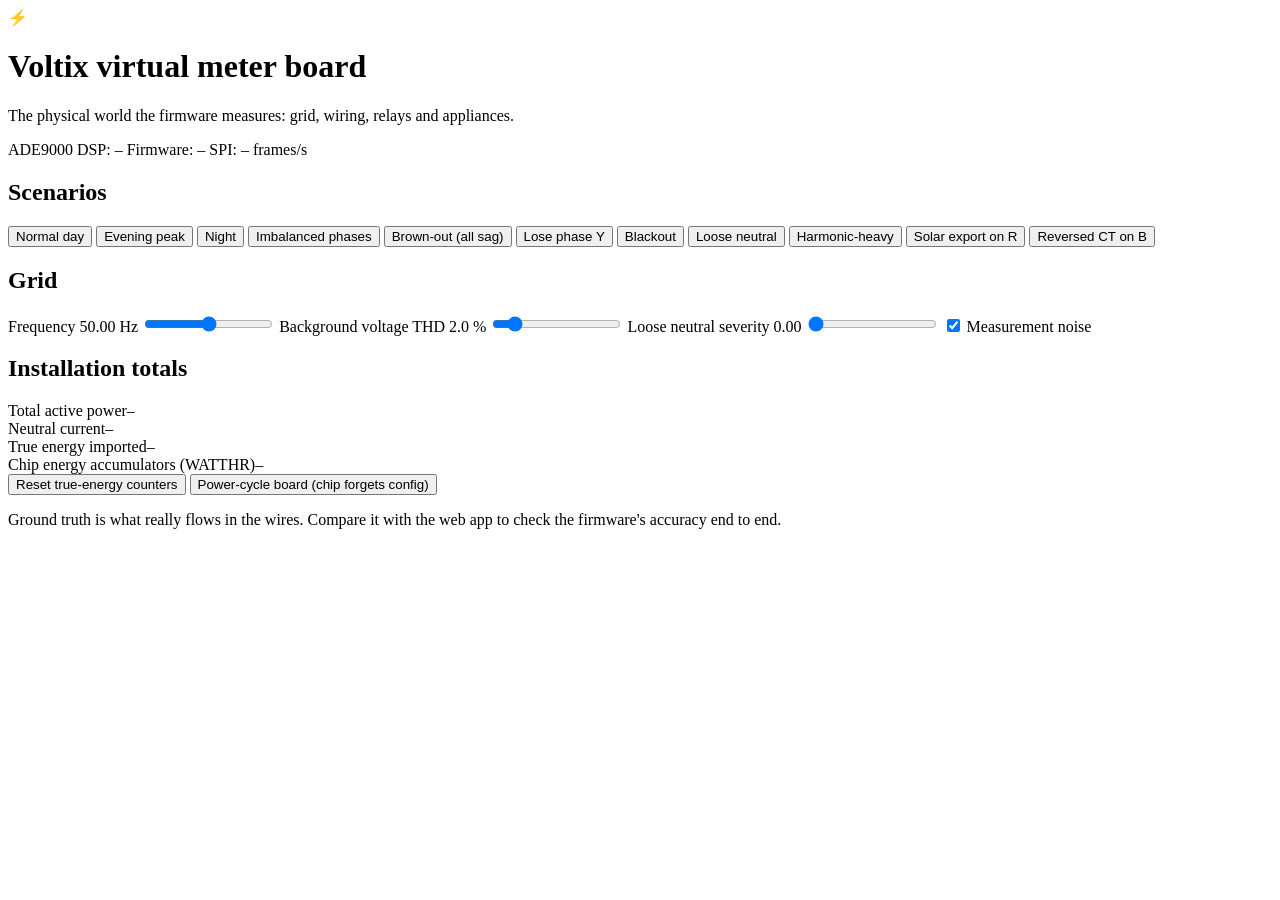
==== src/VirtualDevice/static/index.html @ da6d74f4 "feat: add web application with HTML and CSS for Voltix - Created index.html for the main web interfa" ====
<!doctype html>
<html lang="en">
<head>
  <meta charset="utf-8">
  <meta name="viewport" content="width=device-width, initial-scale=1">
  <title>Voltix Virtual Board</title>
  <link rel="stylesheet" href="/static/panel.css">
</head>
<body>
  <header>
    <div class="brand">
      <span class="logo">⚡</span>
      <div>
        <h1>Voltix virtual meter board</h1>
        <p class="sub">The physical world the firmware measures: grid, wiring, relays and appliances.</p>
      </div>
    </div>
    <div class="chips">
      <span class="chip" id="chip-dsp">ADE9000 DSP: –</span>
      <span class="chip" id="chip-fw">Firmware: –</span>
      <span class="chip" id="chip-spi">SPI: – frames/s</span>
    </div>
  </header>

  <main>
    <section class="card" id="scenarios">
      <h2>Scenarios</h2>
      <div class="btnrow">
        <button data-scenario="normal">Normal day</button>
        <button data-scenario="evening_peak">Evening peak</button>
        <button data-scenario="night">Night</button>
        <button data-scenario="imbalanced">Imbalanced phases</button>
        <button data-scenario="brownout">Brown-out (all sag)</button>
        <button data-scenario="phase_loss_y">Lose phase Y</button>
        <button data-scenario="blackout">Blackout</button>
        <button data-scenario="loose_neutral">Loose neutral</button>
        <button data-scenario="harmonics">Harmonic-heavy</button>
        <button data-scenario="solar_export">Solar export on R</button>
        <button data-scenario="reversed_ct">Reversed CT on B</button>
      </div>
    </section>

    <section class="card" id="grid">
      <h2>Grid</h2>
      <div class="controls">
        <label>Frequency <output id="out-freq">50.00 Hz</output>
          <input type="range" id="in-freq" min="48" max="52" step="0.05" value="50">
        </label>
        <label>Background voltage THD <output id="out-vthd">2.0 %</output>
          <input type="range" id="in-vthd" min="0" max="15" step="0.5" value="2">
        </label>
        <label>Loose neutral severity <output id="out-ln">0.00</output>
          <input type="range" id="in-ln" min="0" max="1" step="0.05" value="0">
        </label>
        <label class="toggle"><input type="checkbox" id="in-noise" checked> Measurement noise</label>
      </div>
    </section>

    <section id="phases" class="phases"></section>

    <section class="card" id="totals">
      <h2>Installation totals</h2>
      <div class="stats">
        <div><span class="k">Total active power</span><span class="v" id="tot-p">–</span></div>
        <div><span class="k">Neutral current</span><span class="v" id="tot-n">–</span></div>
        <div><span class="k">True energy imported</span><span class="v" id="tot-e">–</span></div>
        <div><span class="k">Chip energy accumulators (WATTHR)</span><span class="v small" id="tot-acc">–</span></div>
      </div>
      <div class="btnrow">
        <button id="btn-reset-truth">Reset true-energy counters</button>
        <button id="btn-power-cycle" class="danger">Power-cycle board (chip forgets config)</button>
      </div>
      <p class="hint">Ground truth is what really flows in the wires. Compare it with the web app to check the
        firmware's accuracy end to end.</p>
    </section>
  </main>

  <template id="phase-template">
    <article class="card phase">
      <div class="phase-head">
        <h2 class="pname"></h2>
        <div class="relay"><span class="led"></span><span class="relay-text"></span></div>
      </div>
      <div class="modes">
        <button data-mode="normal">Normal</button>
        <button data-mode="sag">Sag</button>
        <button data-mode="swell">Swell</button>
        <button data-mode="outage">Outage</button>
      </div>
      <div class="readings">
        <div><span class="k">V</span><span class="v" data-f="voltage"></span></div>
        <div><span class="k">I</span><span class="v" data-f="current"></span></div>
        <div><span class="k">P</span><span class="v" data-f="active_w"></span></div>
        <div><span class="k">Q</span><span class="v" data-f="reactive_var"></span></div>
        <div><span class="k">S</span><span class="v" data-f="apparent_va"></span></div>
        <div><span class="k">PF</span><span class="v" data-f="pf"></span></div>
        <div><span class="k">THD V</span><span class="v" data-f="voltage_thd"></span></div>
        <div><span class="k">THD I</span><span class="v" data-f="current_thd"></span></div>
        <div><span class="k">f</span><span class="v" data-f="frequency"></span></div>
        <div><span class="k">Import</span><span class="v" data-f="energy_import_wh"></span></div>
        <div><span class="k">Export</span><span class="v" data-f="energy_export_wh"></span></div>
      </div>
      <label>Extra load (negative = solar) <output class="out-custom">0.0 kW</output>
        <input type="range" class="in-custom" min="-5" max="10" step="0.1" value="0">
      </label>
      <label class="toggle"><input type="checkbox" class="in-ct"> CT clamped backwards</label>
      <h3>Appliances</h3>
      <ul class="appliances"></ul>
    </article>
  </template>

  <script src="/static/panel.js"></script>
</body>
</html>
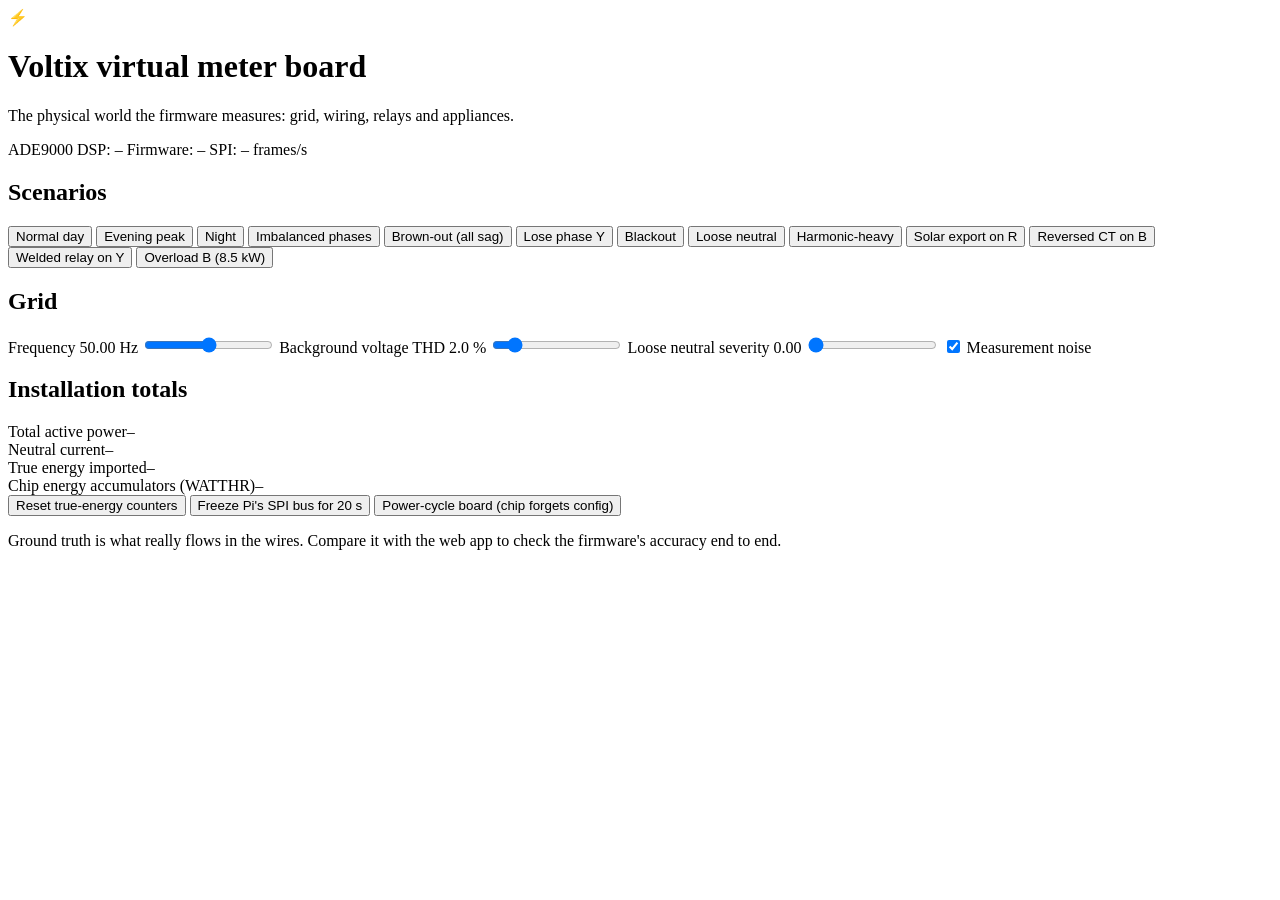
==== commit d62a2c21: "feat: add insights feature for load balancing and bill forecasting - Introduced a new insights page " ====
--- a/src/VirtualDevice/static/index.html
+++ b/src/VirtualDevice/static/index.html
@@ -37,6 +37,8 @@
         <button data-scenario="harmonics">Harmonic-heavy</button>
         <button data-scenario="solar_export">Solar export on R</button>
         <button data-scenario="reversed_ct">Reversed CT on B</button>
+        <button data-scenario="welded_relay_y">Welded relay on Y</button>
+        <button data-scenario="overload_b">Overload B (8.5 kW)</button>
       </div>
     </section>
 
@@ -68,6 +70,7 @@
       </div>
       <div class="btnrow">
         <button id="btn-reset-truth">Reset true-energy counters</button>
+        <button id="btn-stall">Freeze Pi's SPI bus for 20 s</button>
         <button id="btn-power-cycle" class="danger">Power-cycle board (chip forgets config)</button>
       </div>
       <p class="hint">Ground truth is what really flows in the wires. Compare it with the web app to check the
@@ -104,6 +107,7 @@
         <input type="range" class="in-custom" min="-5" max="10" step="0.1" value="0">
       </label>
       <label class="toggle"><input type="checkbox" class="in-ct"> CT clamped backwards</label>
+      <label class="toggle"><input type="checkbox" class="in-welded"> Relay contacts welded (fault)</label>
       <h3>Appliances</h3>
       <ul class="appliances"></ul>
     </article>
